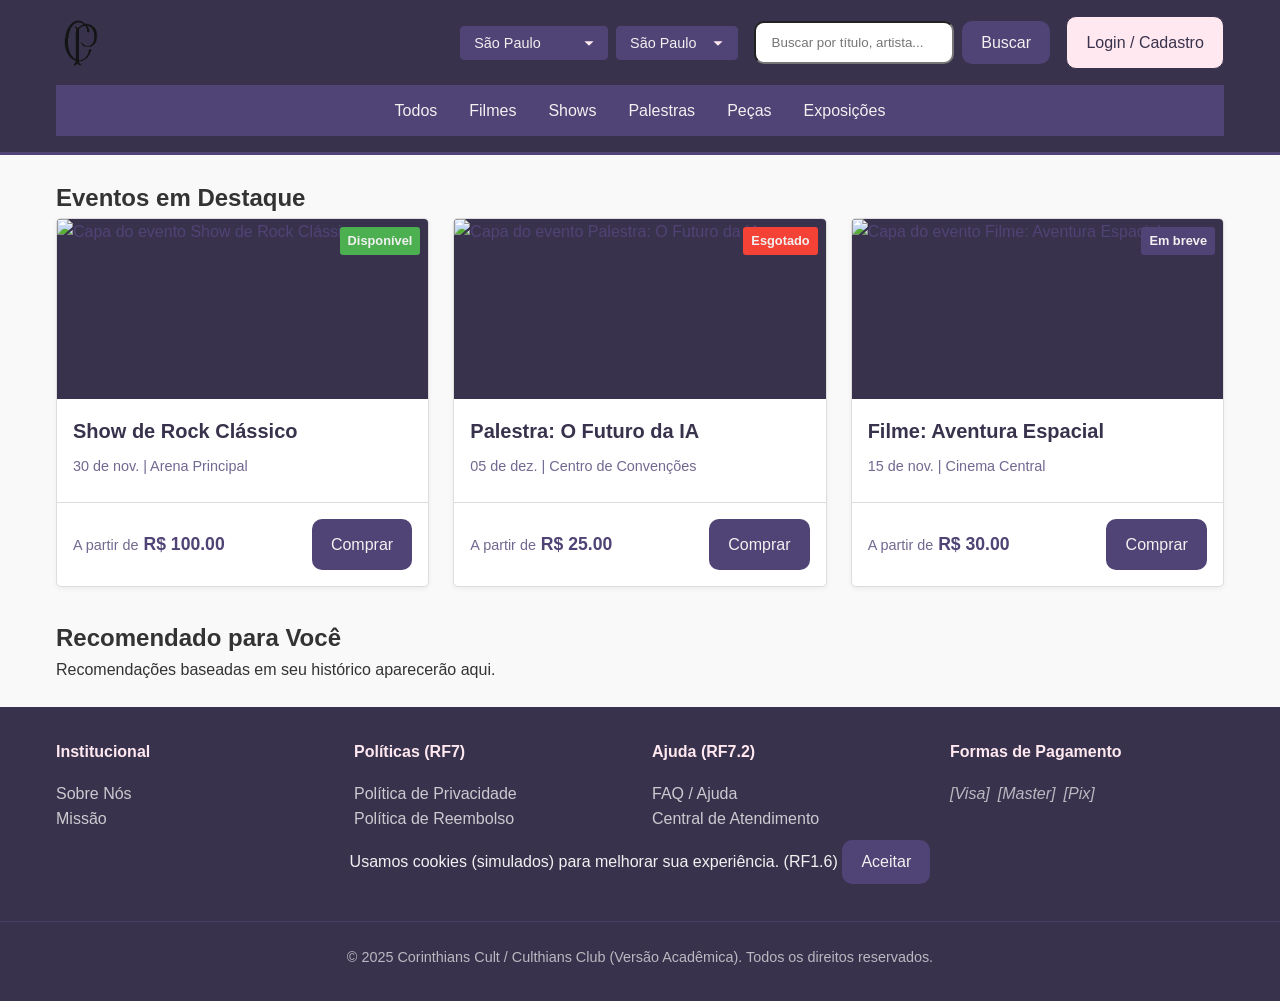
==== index.html @ 10ea09cd "Versão 1.0: Deploy inicial do projeto Corinthians Cult" ====
<!DOCTYPE html>
<html lang="pt-br">

<head>
    <meta charset="UTF-8">
    <meta name="viewport" content="width=device-width, initial-scale=1.0">
    <title>Corinthians Cult - Ingressos</title>
    <link rel="stylesheet" href="./assets/css/style.css">
    <link rel="icon" type="image/png" href="./assets/images/favicon.png">
</head>

<header class="main-header" role="banner">
    <div class="container">
        <a href="./index.html" class="logo"> <img src="./assets/images/corinthians.png" alt="Logo Corinthians Cult">
        </a>
        <div class="header-controls">
            <div class="location-selector">
                <label for="state-select">Estado:</label>
                <select id="state-select" name="state">
                    <option value="SP">São Paulo</option>
                    <option value="RJ">Rio de Janeiro</option>
                </select>
                <label for="city-select">Cidade:</label>
                <select id="city-select" name="city">
                    <option value="SaoPaulo">São Paulo</option>
                    <option value="Campinas">Campinas</option>
                </select>
            </div>
            <form class="search-bar" id="search-form" role="search">
                <label for="search-input">Buscar eventos</label>
                <input type="search" id="search-input" name="q" placeholder="Buscar por título, artista...">
                <button type="submit" class="btn btn-primary">Buscar</button>
            </form>
            <nav class="auth-nav" id="auth-nav-links">
                <a href="./login.html" class="btn btn-secondary" id="auth-login-btn">Login / Cadastro</a>
            </nav>
        </div>
        <nav class="main-nav" aria-label="Navegação principal">
            <ul>
                <li><a href="./events.html?category=Todos">Todos</a></li>
                <li><a href="./events.html?category=Filmes">Filmes</a></li>
                <li><a href="./events.html?category=Shows">Shows</a></li>
                <li><a href="./events.html?category=Palestras">Palestras</a></li>
                <li><a href="./events.html?category=Peças">Peças</a></li>
                <li><a href="./events.html?category=Exposições">Exposições</a></li>
            </ul>
        </nav>
    </div>
</header>

<main>
    <div class="container">

        <section class="featured-events" aria-labelledby="featured-title">
            <h1 id="featured-title">Eventos em Destaque</h1>
            <div class="event-grid" id="featured-events-grid">
                <p>Carregando destaques...</p>
            </div>
        </section>

        <section class="recommendations" aria-labelledby="recommend-title" style="margin-top: 2rem;">
            <h2 id="recommend-title">Recomendado para Você</h2>
            <div class="event-grid" id="recommended-events-grid">
                <p>Recomendações baseadas em seu histórico aparecerão aqui.</p>
            </div>
        </section>

    </div>
</main>

<footer class="main-footer" role="contentinfo">
    <div class="container footer-content">
        <div class="footer-section">
            <h4>Institucional</h4>
            <ul>
                <li><a href="#">Sobre Nós</a></li>
                <li><a href="#">Missão</a></li>
                <li><a href="#">Contato</a></li>
                <li><a href="#">Trabalhe Conosco</a></li>
            </ul>
        </div>
        
        <div class="footer-section">
            <h4>Políticas (RF7)</h4>
            <ul>
                <li><a href="#" class="modal-trigger" data-modal="privacy-policy-modal">Política de Privacidade</a></li>
                <li><a href="#" class="modal-trigger" data-modal="refund-policy-modal">Política de Reembolso</a></li>
                <li><a href="#" class="modal-trigger" data-modal="cookies-policy-modal">Política de Cookies</a></li>
                <li><a href="#" class="modal-trigger" data-modal="terms-modal">Termos de Uso</a></li>
            </ul>
        </div>
        
        <div class="footer-section">
            <h4>Ajuda (RF7.2)</h4>
            <ul>
                <li><a href="#" class="modal-trigger" data-modal="faq-modal">FAQ / Ajuda</a></li>
                <li><a href="#">Central de Atendimento</a></li>
            </ul>
        </div>
        
        <div class="footer-section">
            <h4>Formas de Pagamento</h4>
            <div class="payment-icons">
                <span>[Visa]</span>
                <span>[Master]</span>
                <span>[Pix]</span>
            </div>
            
            <h4 style="margin-top: 1rem;">Redes Sociais</h4>
            <div class="social-icons">
                <span>[Face]</span>
                <span>[Insta]</span>
                <span>[X]</span>
            </div>
        </div>
    </div>
    <div class="footer-bottom">
        <p>&copy; 2025 Corinthians Cult / Culthians Club (Versão Acadêmica). Todos os direitos reservados.</p>
    </div>

    <div id="privacy-policy-modal" class="modal">
        <div class="modal-content">
            <span class="modal-close" data-modal="privacy-policy-modal">&times;</span>
            <h2>Política de Privacidade</h2>
            <p>Texto completo da política de privacidade...</p>
        </div>
    </div>

    <div id="refund-policy-modal" class="modal">
        <div class="modal-content">
            <span class="modal-close" data-modal="refund-policy-modal">&times;</span>
            <h2>Política de Reembolso</h2>
            <p>Texto completo da política de reembolso...</p>
        </div>
    </div>

    <div id="cookies-policy-modal" class="modal">
        <div class="modal-content">
            <span class="modal-close" data-modal="cookies-policy-modal">&times;</span>
            <h2>Política de Cookies</h2>
            <p>Texto completo da política de cookies. (RF1.6)</p>
        </div>
    </div>

    <div id="terms-modal" class="modal">
        <div class="modal-content">
            <span class="modal-close" data-modal="terms-modal">&times;</span>
            <h2>Termos de Uso</h2>
            <p>Texto completo dos termos de uso...</p>
        </div>
    </div>

    <div id="faq-modal" class="modal">
        <div class="modal-content">
            <span class="modal-close" data-modal="faq-modal">&times;</span>
            <h2>FAQ / Ajuda (RF7.2)</h2>
            <p>Perguntas e respostas frequentes...</p>
        </div>
    </div>
</footer>

<script src="./assets/js/api.js"></script>
<script src="./assets/js/main.js"></script>

<script>
    /* Lógica Específica da Landing Page */
    document.addEventListener('DOMContentLoaded', () => {

        // Helper para renderizar card
        const createEventCard = (event) => {
            // RF1.2 - Etiqueta de status
            let statusClass = '';
            if (event.status === 'Disponível') statusClass = 'disponivel';
            else if (event.status === 'Esgotado') statusClass = 'esgotado';
            else if (event.status === 'Em breve') statusClass = 'em-breve';

            return `
                    <article class="event-card">
                        <a href="/event.html?id=${event.id}" class="event-card-link">
                            <div class="event-card-image">
                                <img src="${event.imagem_capa}" alt="Capa do evento ${event.title}">
                                <span class="event-status-tag ${statusClass}">${event.status}</span>
                            </div>
                            <div class="event-card-content">
                                <h3>${event.title}</h3>
                                <p>${new Date(event.date).toLocaleDateString('pt-BR', { day: '2-digit', month: 'short' })} | ${event.local_nome}</p>
                            </div>
                        </a>
                        <div class="event-card-footer">
                            <span class="event-price"><span>A partir de</span> R$ ${event.price_meia.toFixed(2)}</span>
                            <a href="/event.html?id=${event.id}" class="btn btn-primary">Comprar</a>
                        </div>
                    </article>
                `;
        };

        // RF1.2 - Carregar Destaques
        const loadFeaturedEvents = () => {
            const grid = document.getElementById('featured-events-grid');
            try {
                // Simula busca por destaques (pegando os 3 primeiros)
                const events = api.getEvents().slice(0, 3);

                if (events.length === 0) {
                    grid.innerHTML = '<p>Nenhum evento em destaque no momento.</p>';
                    return;
                }

                grid.innerHTML = events.map(createEventCard).join('');

            } catch (e) {
                grid.innerHTML = '<p>Erro ao carregar eventos.</p>';
            }
        };

        loadFeaturedEvents();

        // RF1.6 - Política de Cookies (Simulação de banner)
        if (!localStorage.getItem('cookie_consent')) {
            const banner = document.createElement('div');
            banner.style = "position: fixed; bottom: 0; left: 0; width: 100%; background: var(--dark-color); color: var(--text-light); padding: 1rem; text-align: center; z-index: 1001;";
            banner.innerHTML = `
                    <p>Usamos cookies (simulados) para melhorar sua experiência. (RF1.6) 
                       <button id="cookie-accept" class="btn btn-primary">Aceitar</button>
                    </p>
                `;
            document.body.appendChild(banner);

            document.getElementById('cookie-accept').addEventListener('click', () => {
                localStorage.setItem('cookie_consent', 'true');
                banner.remove();
            });
        }
    });
</script>
</body>

</html>
---- assets/css/style.css ----
/* ===================================================================
 * style.css - Folha de Estilos Global
 * Paleta de Cores (Interface 5), RNF1 (Responsividade), RNF2 (Acessibilidade)
 * =================================================================== */

/* --- Configuração Base e Paleta --- */
:root {
    --primary-color: #504375; /* Interface 5 */
    --dark-color: #39324d;    /* Interface 5 */
    --accent-color: #ffe8ef;  /* Interface 5 */
    --light-bg: #f9f9f9;
    --text-color: #333;
    --text-light: #f1f1f1;
    --border-color: #ddd;
    --success-color: #4CAF50;
    --error-color: #f44336;
    
    font-family: -apple-system, BlinkMacSystemFont, "Segoe UI", Roboto, Helvetica, Arial, sans-serif;
    line-height: 1.6;
}

* {
    box-sizing: border-box;
    margin: 0;
    padding: 0;
}

body {
    background-color: var(--light-bg);
    color: var(--text-color);
    display: flex;
    flex-direction: column;
    min-height: 100vh;
}

main {
    flex-grow: 1;
    padding: 1.5rem 0;
}

.container {
    max-width: 1200px;
    margin: 0 auto;
    padding: 0 1rem;
}

a {
    color: var(--primary-color);
    text-decoration: none;
}
a:hover {
    text-decoration: underline;
}

img {
    max-width: 100%;
    height: auto;
}

/* RNF2 - Foco visível para acessibilidade */
a:focus, button:focus, input:focus, select:focus {
    outline: 2px solid var(--primary-color);
    outline-offset: 2px;
}

/* --- Header (Interface 5) --- */
.main-header {
    background-color: var(--dark-color);
    color: var(--text-light);
    padding: 1rem 0;
    border-bottom: 3px solid var(--primary-color);
}

.main-header .container {
    display: flex;
    flex-wrap: wrap;
    justify-content: space-between;
    align-items: center;
}

.logo {
    font-size: 1.8rem;
    font-weight: bold;
    color: var(--accent-color);
    text-decoration: none;
}

.logo img {
    height: 50px; /* Define uma altura fixa para o logo */
    width: auto;  /* Garante que a proporção da imagem seja mantida */
    display: block; /* Remove qualquer espaço extra abaixo da imagem */
}

/* Ajuste no link do logo para centralizar verticalmente com os controles */
.logo {
    display: inline-block;
    vertical-align: middle;
    line-height: 1; /* Garante que o 'a' não adicione altura extra */
}

.header-controls {
    display: flex;
    flex-wrap: wrap;
    gap: 1rem;
    align-items: center;
}

.location-selector, .search-bar {
    display: flex;
    gap: 0.5rem;
}

/* RNF2 - Labels para acessibilidade */
.search-bar label, .location-selector label {
    position: absolute;
    left: -10000px;
    width: 1px;
    height: 1px;
    overflow: hidden;
}

.search-bar input {
    min-width: 200px;
    border-radius: 10px;
    align-items: center;
}

.auth-nav {
    display: flex;
    gap: 1rem;
}

/* Navegação Principal (RF1.5) */
.main-nav {
    background-color: var(--primary-color);
    width: 100%;
    margin-top: 1rem;
}
.main-nav ul {
    list-style: none;
    display: flex;
    justify-content: center;
    flex-wrap: wrap;
}
.main-nav li a {
    display: block;
    padding: 0.8rem 1rem;
    color: var(--text-light);
    font-weight: 500;
    transition: background-color 0.2s;
}
.main-nav li a:hover, .main-nav li a.active {
    background-color: var(--dark-color);
    text-decoration: none;
}

.location-selector select {
    /* 1. Resetar a aparência padrão do navegador */
    appearance: none;
    -webkit-appearance: none;
    -moz-appearance: none;

    /* 2. Aplicar a paleta de cores do projeto (Interface 5) */
    background-color: var(--primary-color); /* Fundo roxo mais claro */
    color: var(--text-light);               /* Texto claro */
    border: 1px solid var(--primary-color); /* Borda sutil */
    border-radius: 4px;
    font-size: 0.9rem;
    font-weight: 500;
    cursor: pointer;

    /* 3. Ajustar padding para dar espaço para a nova seta */
    /* Padding: Cima/Baixo | Direita (espaço p/ seta) | Esquerda */
    padding: 0.5rem 2.5rem 0.5rem 0.8rem;

    /* 4. Adicionar a seta customizada (SVG Data URI) */
    /* Esta é uma seta 'chevron' preenchida com nossa cor --accent-color */
    background-image: url("data:image/svg+xml,%3Csvg xmlns='http://www.w3.org/2000/svg' viewBox='0 0 24 24' fill='%23ffe8ef'%3E%3Cpath d='M7 10l5 5 5-5z'/%3E%3C/svg%3E");
    background-repeat: no-repeat;
    background-position: right 0.5rem center;
    background-size: 1.5em; /* Tamanho da seta */

    transition: background-color 0.2s, border-color 0.2s;
}

/* 5. Estilos de Interação (Hover e Focus) */
.location-selector select:hover {
    background-color: #6a5a9c; /* Um tom mais claro que --primary-color */
    border-color: var(--accent-color);
}

/* RNF2 - Acessibilidade: Garante que o 'focus' padrão seja substituído */
.location-selector select:focus {
    outline: 2px solid var(--accent-color);
    outline-offset: 1px;
    border-color: var(--accent-color);
}

/* --- Footer (Interface 5) --- */
.main-footer {
    background-color: var(--dark-color);
    color: var(--text-light);
    padding: 2rem 0;
    margin-top: auto;
}

.footer-content {
    display: grid;
    grid-template-columns: repeat(auto-fit, minmax(200px, 1fr));
    gap: 1.5rem;
}

.footer-section h4 {
    color: var(--accent-color);
    margin-bottom: 1rem;
}

.footer-section ul {
    list-style: none;
}
.footer-section li a {
    color: var(--text-light);
    opacity: 0.8;
}
.footer-section li a:hover {
    opacity: 1;
}

.payment-icons, .social-icons {
    display: flex;
    gap: 0.5rem;
    font-style: italic;
    opacity: 0.7;
}

.footer-bottom {
    text-align: center;
    margin-top: 2rem;
    padding-top: 1.5rem;
    border-top: 1px solid var(--primary-color);
    font-size: 0.9rem;
    opacity: 0.7;
}


/* --- Elementos Globais (Formulários, Botões, Cards) --- */

/* Forms (RNF3 - Validação) */
.form-group {
    margin-bottom: 1rem;
}
.form-group label {
    display: block;
    margin-bottom: 0.5rem;
    font-weight: 500;
}
.form-group input,
.form-group select,
.form-group textarea {
    width: 100%;
    padding: 0.8rem;
    border: 1px solid var(--border-color);
    border-radius: 10px;
    font-size: 1rem;
    align-items: center;
}
.form-group textarea {
    min-height: 120px;
    resize: vertical;
}
/* RNF3 - Mensagens de Erro */
.error-message {
    color: var(--error-color);
    font-size: 0.9rem;
    margin-top: 0.25rem;
    display: none; /* Exibido via JS */
}
input:invalid {
    border-color: var(--error-color);
}

/* Botões */
.btn {
    display: inline-block;
    padding: 0.8rem 1.2rem;
    border: none;
    border-radius: 10px;
    font-size: 1rem;
    font-weight: 500;
    cursor: pointer;
    text-align: center;
    text-decoration: none;
    transition: all 0.2s;
}
.btn-primary {
    background-color: var(--primary-color);
    color: var(--text-light);
}
.btn-primary:hover {
    background-color: var(--dark-color);
    color: var(--text-light);
}
.btn-secondary {
    background-color: var(--accent-color);
    color: var(--dark-color);
    border: 1px solid var(--dark-color);
}
.btn-secondary:hover {
    background-color: var(--dark-color);
    color: var(--accent-color);
}
.btn-danger {
    background-color: var(--error-color);
    color: var(--text-light);
}
.btn-danger:hover {
    opacity: 0.8;
}

/* Cards de Evento (RF1.2) */
.event-grid {
    display: grid;
    grid-template-columns: repeat(auto-fit, minmax(280px, 1fr));
    gap: 1.5rem;
}

::placeholder{
    text-align: center;
}

.event-card {
    background-color: #fff;
    border: 1px solid var(--border-color);
    border-radius: 5px;
    box-shadow: 0 2px 5px rgba(0,0,0,0.05);
    overflow: hidden;
    display: flex;
    flex-direction: column;
    transition: box-shadow 0.2s;
}
.event-card:hover {
    box-shadow: 0 4px 10px rgba(0,0,0,0.1);
}
.event-card-image {
    position: relative;
    height: 180px;
    background-color: var(--dark-color);
}
.event-card-image img {
    width: 100%;
    height: 100%;
    object-fit: cover;
}
.event-status-tag { /* RF1.2 */
    position: absolute;
    top: 0.5rem;
    right: 0.5rem;
    padding: 0.25rem 0.5rem;
    border-radius: 3px;
    font-size: 0.8rem;
    font-weight: bold;
    color: var(--text-light);
}
.event-status-tag.disponivel { background-color: var(--success-color); }
.event-status-tag.esgotado { background-color: var(--error-color); }
.event-status-tag.em-breve { background-color: var(--primary-color); }

.event-card-content {
    padding: 1rem;
    flex-grow: 1;
    display: flex;
    flex-direction: column;
}
.event-card-content h3 {
    font-size: 1.25rem;
    margin-bottom: 0.5rem;
    color: var(--dark-color);
}
.event-card-content p {
    font-size: 0.9rem;
    margin-bottom: 0.5rem;
    opacity: 0.8;
}
.event-card-footer {
    padding: 1rem;
    border-top: 1px solid var(--border-color);
    display: flex;
    justify-content: space-between;
    align-items: center;
    margin-top: auto;
}
.event-price {
    font-size: 1.1rem;
    font-weight: bold;
    color: var(--primary-color);
}
.event-price span {
    font-size: 0.9rem;
    font-weight: normal;
    opacity: 0.8;
}

/* --- Páginas Específicas --- */

/* Auth (RF2) */
.auth-container {
    max-width: 450px;
    margin: 2rem auto;
    padding: 2rem;
    background-color: #fff;
    border-radius: 5px;
    box-shadow: 0 2px 10px rgba(0,0,0,0.1);
}
.auth-container h1 {
    text-align: center;
    color: var(--dark-color);
    margin-bottom: 1.5rem;
}
.auth-toggle {
    text-align: center;
    margin-top: 1.5rem;
}
#register-form, #forgot-form {
    display: none;
}

/* Event Detail (RF5) */
.event-detail-grid {
    display: grid;
    grid-template-columns: 2fr 1fr;
    gap: 2rem;
    background-color: #fff;
    padding: 2rem;
    border-radius: 5px;
}
.event-media iframe { /* RF5.4 */
    width: 100%;
    aspect-ratio: 16 / 9;
    border: none;
    border-radius: 5px;
}
.event-info h1 {
    color: var(--dark-color);
    margin-bottom: 1rem;
}
.event-meta {
    list-style: none;
    margin: 1rem 0;
}
.event-meta li {
    margin-bottom: 0.5rem;
    opacity: 0.9;
}
.purchase-box {
    background-color: var(--light-bg);
    padding: 1.5rem;
    border-radius: 5px;
    border: 1px solid var(--border-color);
}
.ticket-selection .form-group {
    display: flex;
    justify-content: space-between;
    align-items: center;
}
.ticket-selection input[type="number"] {
    width: 70px;
}
.total-price {
    font-size: 1.5rem;
    font-weight: bold;
    color: var(--dark-color);
    text-align: center;
    margin: 1rem 0;
}
.event-actions {
    margin-top: 1rem;
    display: flex;
    gap: 0.5rem;
}

/* Dashboard / Admin (RF2.5, RF8) */
.dashboard-grid {
    display: grid;
    grid-template-columns: 250px 1fr;
    gap: 2rem;
}
.dashboard-nav ul {
    list-style: none;
    background-color: #fff;
    border-radius: 5px;
    overflow: hidden;
}
.dashboard-nav li a {
    display: block;
    padding: 1rem;
    border-bottom: 1px solid var(--border-color);
}
.dashboard-nav li a:hover, .dashboard-nav li a.active {
    background-color: var(--accent-color);
    color: var(--dark-color);
    text-decoration: none;
}
.dashboard-content h1 {
    color: var(--dark-color);
    margin-bottom: 1.5rem;
}
.purchase-history-item, .admin-event-item {
    background-color: #fff;
    padding: 1.5rem;
    border-radius: 5px;
    margin-bottom: 1rem;
    border: 1px solid var(--border-color);
    display: flex;
    justify-content: space-between;
    align-items: center;
}
.admin-table {
    width: 100%;
    border-collapse: collapse;
    background-color: #fff;
}
.admin-table th, .admin-table td {
    padding: 1rem;
    text-align: left;
    border-bottom: 1px solid var(--border-color);
}
.admin-table th {
    background-color: var(--light-bg);
}

/* Modal (RF7) */
.modal {
    display: none; /* Oculto por padrão */
    position: fixed;
    z-index: 1000;
    left: 0;
    top: 0;
    width: 100%;
    height: 100%;
    overflow: auto;
    background-color: rgba(0,0,0,0.6);
}
.modal-content {
    background-color: #fff;
    margin: 10% auto;
    padding: 2rem;
    border-radius: 5px;
    max-width: 700px;
    position: relative;
    animation: fadeIn 0.3s;
}
.modal-close {
    position: absolute;
    top: 1rem;
    right: 1.5rem;
    font-size: 2rem;
    font-weight: bold;
    color: #aaa;
    cursor: pointer;
}
.modal-close:hover { color: var(--dark-color); }

@keyframes fadeIn {
    from { opacity: 0; transform: translateY(-20px); }
    to { opacity: 1; transform: translateY(0); }
}


/* --- RNF1 - Responsividade --- */

@media (max-width: 992px) {
    .event-detail-grid {
        grid-template-columns: 1fr;
    }
    .dashboard-grid {
        grid-template-columns: 1fr;
    }
    .dashboard-nav ul {
        display: flex;
        overflow-x: auto;
    }
    .dashboard-nav li {
        flex-shrink: 0;
    }
}

@media (max-width: 768px) {
    .main-header .container, .header-controls {
        flex-direction: column;
        align-items: stretch;
    }
    .main-nav ul {
        flex-direction: column;
        align-items: center;
    }
    .footer-content {
        grid-template-columns: 1fr 1fr;
        text-align: center;
    }
    .payment-icons, .social-icons {
        justify-content: center;
    }
}

@media (max-width: 480px) {
    .footer-content {
        grid-template-columns: 1fr;
    }
    .event-card-footer {
        flex-direction: column;
        gap: 0.5rem;
    }
}
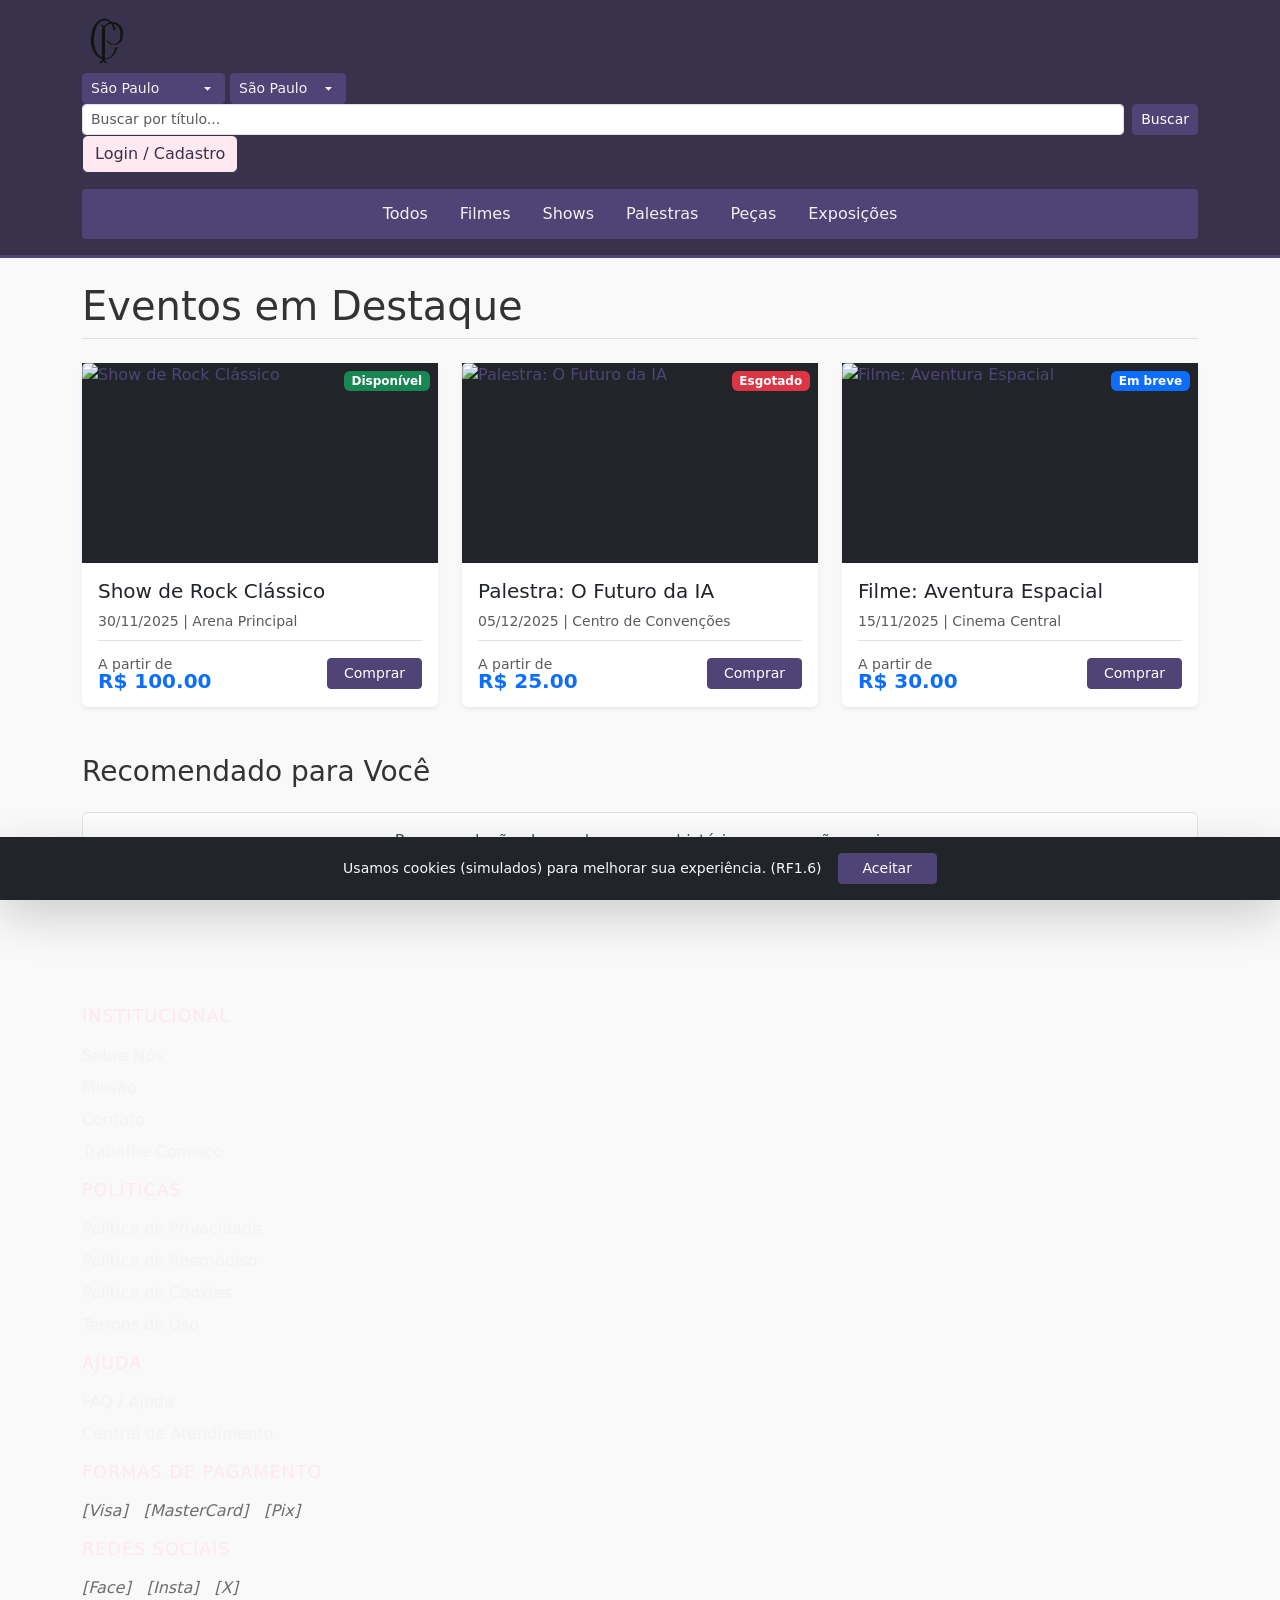
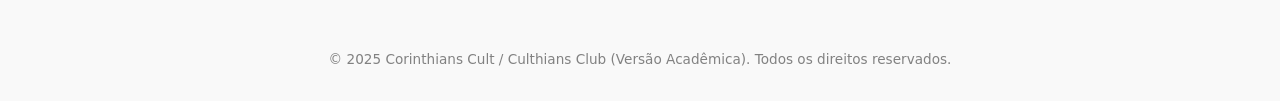
==== commit e2df602d: "STYLE: CSS limpo e otimizado para Bootstrap 5" ====
--- a/index.html
+++ b/index.html
@@ -5,71 +5,85 @@
     <meta charset="UTF-8">
     <meta name="viewport" content="width=device-width, initial-scale=1.0">
     <title>Corinthians Cult - Ingressos</title>
+    <link href="https://cdn.jsdelivr.net/npm/bootstrap@5.3.2/dist/css/bootstrap.min.css" rel="stylesheet" integrity="sha384-T3c6CoIi6uLrA9TneNEoa7RxnatzjcDSCmG1MXxSR1GAsXEV/Dwwykc2MPK8M2HN" crossorigin="anonymous">
     <link rel="stylesheet" href="./assets/css/style.css">
     <link rel="icon" type="image/png" href="./assets/images/favicon.png">
 </head>
 
-<header class="main-header" role="banner">
-    <div class="container">
-        <a href="./index.html" class="logo"> <img src="./assets/images/corinthians.png" alt="Logo Corinthians Cult">
-        </a>
-        <div class="header-controls">
-            <div class="location-selector">
-                <label for="state-select">Estado:</label>
-                <select id="state-select" name="state">
-                    <option value="SP">São Paulo</option>
-                    <option value="RJ">Rio de Janeiro</option>
-                </select>
-                <label for="city-select">Cidade:</label>
-                <select id="city-select" name="city">
-                    <option value="SaoPaulo">São Paulo</option>
-                    <option value="Campinas">Campinas</option>
-                </select>
+<body>
+    <header class="main-header" role="banner">
+        <div class="container">
+            <a href="./index.html" class="logo">
+                <img src="./assets/images/corinthians.png" alt="Logo Corinthians Cult">
+            </a>
+
+            <div class="header-controls">
+                <div class="location-selector">
+                    <label for="state-select" class="visually-hidden">Estado:</label>
+                    <select id="state-select" name="state" class="form-select form-select-sm d-inline-block w-auto">
+                        <option value="SP">São Paulo</option>
+                        <option value="RJ">Rio de Janeiro</option>
+                    </select>
+                    <label for="city-select" class="visually-hidden">Cidade:</label>
+                    <select id="city-select" name="city" class="form-select form-select-sm d-inline-block w-auto">
+                        <option value="SaoPaulo">São Paulo</option>
+                        <option value="Campinas">Campinas</option>
+                    </select>
+                </div>
+
+                <form class="search-bar d-flex gap-2" id="search-form" role="search">
+                    <label for="search-input" class="visually-hidden">Buscar eventos</label>
+                    <input type="search" id="search-input" name="q" class="form-control form-control-sm" placeholder="Buscar por título...">
+                    <button type="submit" class="btn btn-primary btn-sm">Buscar</button>
+                </form>
+
+                <nav class="auth-nav" id="auth-nav-links">
+                    <a href="./login.html" class="btn btn-secondary btn-sm" id="auth-login-btn">Login / Cadastro</a>
+                </nav>
             </div>
-            <form class="search-bar" id="search-form" role="search">
-                <label for="search-input">Buscar eventos</label>
-                <input type="search" id="search-input" name="q" placeholder="Buscar por título, artista...">
-                <button type="submit" class="btn btn-primary">Buscar</button>
-            </form>
-            <nav class="auth-nav" id="auth-nav-links">
-                <a href="./login.html" class="btn btn-secondary" id="auth-login-btn">Login / Cadastro</a>
+
+            <nav class="main-nav" aria-label="Navegação principal">
+                <ul>
+                    <li><a href="./events.html?category=Todos">Todos</a></li>
+                    <li><a href="./events.html?category=Filmes">Filmes</a></li>
+                    <li><a href="./events.html?category=Shows">Shows</a></li>
+                    <li><a href="./events.html?category=Palestras">Palestras</a></li>
+                    <li><a href="./events.html?category=Peças">Peças</a></li>
+                    <li><a href="./events.html?category=Exposições">Exposições</a></li>
+                </ul>
             </nav>
         </div>
-        <nav class="main-nav" aria-label="Navegação principal">
-            <ul>
-                <li><a href="./events.html?category=Todos">Todos</a></li>
-                <li><a href="./events.html?category=Filmes">Filmes</a></li>
-                <li><a href="./events.html?category=Shows">Shows</a></li>
-                <li><a href="./events.html?category=Palestras">Palestras</a></li>
-                <li><a href="./events.html?category=Peças">Peças</a></li>
-                <li><a href="./events.html?category=Exposições">Exposições</a></li>
-            </ul>
-        </nav>
-    </div>
-</header>
-
-<main>
-    <div class="container">
-
-        <section class="featured-events" aria-labelledby="featured-title">
-            <h1 id="featured-title">Eventos em Destaque</h1>
-            <div class="event-grid" id="featured-events-grid">
-                <p>Carregando destaques...</p>
-            </div>
-        </section>
-
-        <section class="recommendations" aria-labelledby="recommend-title" style="margin-top: 2rem;">
-            <h2 id="recommend-title">Recomendado para Você</h2>
-            <div class="event-grid" id="recommended-events-grid">
-                <p>Recomendações baseadas em seu histórico aparecerão aqui.</p>
-            </div>
-        </section>
-
-    </div>
-</main>
-
-<footer class="main-footer" role="contentinfo">
-    <div class="container footer-content">
+    </header>
+
+    <main>
+        <div class="container py-4">
+
+            <section class="featured-events mb-5" aria-labelledby="featured-title">
+                <h1 id="featured-title" class="mb-4 pb-2 border-bottom">Eventos em Destaque</h1>
+                <div class="row g-4" id="featured-events-grid">
+                    <div class="col-12 text-center py-5">
+                        <div class="spinner-border text-primary" role="status">
+                            <span class="visually-hidden">Carregando...</span>
+                        </div>
+                    </div>
+                </div>
+            </section>
+
+            <section class="recommendations mb-5" aria-labelledby="recommend-title">
+                <h2 id="recommend-title" class="h3 mb-4">Recomendado para Você</h2>
+                <div class="row g-4" id="recommended-events-grid">
+                    <div class="col-12">
+                        <div class="alert alert-light border text-center">
+                            Recomendações baseadas em seu histórico aparecerão aqui.
+                        </div>
+                    </div>
+                </div>
+            </section>
+
+        </div>
+    </main>
+
+    <div class="container footer-content mt-5">
         <div class="footer-section">
             <h4>Institucional</h4>
             <ul>
@@ -79,9 +93,9 @@
                 <li><a href="#">Trabalhe Conosco</a></li>
             </ul>
         </div>
-        
-        <div class="footer-section">
-            <h4>Políticas (RF7)</h4>
+
+        <div class="footer-section">
+            <h4>Políticas</h4>
             <ul>
                 <li><a href="#" class="modal-trigger" data-modal="privacy-policy-modal">Política de Privacidade</a></li>
                 <li><a href="#" class="modal-trigger" data-modal="refund-policy-modal">Política de Reembolso</a></li>
@@ -89,23 +103,23 @@
                 <li><a href="#" class="modal-trigger" data-modal="terms-modal">Termos de Uso</a></li>
             </ul>
         </div>
-        
-        <div class="footer-section">
-            <h4>Ajuda (RF7.2)</h4>
+
+        <div class="footer-section">
+            <h4>Ajuda</h4>
             <ul>
                 <li><a href="#" class="modal-trigger" data-modal="faq-modal">FAQ / Ajuda</a></li>
                 <li><a href="#">Central de Atendimento</a></li>
             </ul>
         </div>
-        
+
         <div class="footer-section">
             <h4>Formas de Pagamento</h4>
             <div class="payment-icons">
                 <span>[Visa]</span>
-                <span>[Master]</span>
+                <span>[MasterCard]</span>
                 <span>[Pix]</span>
             </div>
-            
+
             <h4 style="margin-top: 1rem;">Redes Sociais</h4>
             <div class="social-icons">
                 <span>[Face]</span>
@@ -114,7 +128,7 @@
             </div>
         </div>
     </div>
-    <div class="footer-bottom">
+    <div class="footer-bottom text-center py-3">
         <p>&copy; 2025 Corinthians Cult / Culthians Club (Versão Acadêmica). Todos os direitos reservados.</p>
     </div>
 
@@ -153,86 +167,102 @@
     <div id="faq-modal" class="modal">
         <div class="modal-content">
             <span class="modal-close" data-modal="faq-modal">&times;</span>
-            <h2>FAQ / Ajuda (RF7.2)</h2>
+            <h2>FAQ / Ajuda</h2>
             <p>Perguntas e respostas frequentes...</p>
         </div>
     </div>
-</footer>
-
-<script src="./assets/js/api.js"></script>
-<script src="./assets/js/main.js"></script>
-
-<script>
-    /* Lógica Específica da Landing Page */
-    document.addEventListener('DOMContentLoaded', () => {
-
-        // Helper para renderizar card
-        const createEventCard = (event) => {
-            // RF1.2 - Etiqueta de status
-            let statusClass = '';
-            if (event.status === 'Disponível') statusClass = 'disponivel';
-            else if (event.status === 'Esgotado') statusClass = 'esgotado';
-            else if (event.status === 'Em breve') statusClass = 'em-breve';
-
-            return `
-                    <article class="event-card">
-                        <a href="/event.html?id=${event.id}" class="event-card-link">
-                            <div class="event-card-image">
-                                <img src="${event.imagem_capa}" alt="Capa do evento ${event.title}">
-                                <span class="event-status-tag ${statusClass}">${event.status}</span>
+
+    <script src="https://cdn.jsdelivr.net/npm/bootstrap@5.3.2/dist/js/bootstrap.bundle.min.js" integrity="sha384-C6RzsynM9kWDrMNeT87bh95OGNyZPhcTNXj1NW7RuBCsyN/o0jlpcV8Qyq46cDfL" crossorigin="anonymous"></script>
+    <script src="./assets/js/api.js"></script>
+    <script src="./assets/js/main.js"></script>
+
+    <script>
+        document.addEventListener('DOMContentLoaded', () => {
+
+            // Helper para renderizar card com classes Bootstrap
+            const createEventCard = (event) => {
+                let statusClass = '';
+                let badgeClass = 'bg-secondary';
+
+                if (event.status === 'Disponível') {
+                    statusClass = 'disponivel';
+                    badgeClass = 'bg-success';
+                } else if (event.status === 'Esgotado') {
+                    statusClass = 'esgotado';
+                    badgeClass = 'bg-danger';
+                } else if (event.status === 'Em breve') {
+                    statusClass = 'em-breve';
+                    badgeClass = 'bg-primary';
+                }
+
+                return `
+                    <div class="col-12 col-md-6 col-lg-4"> 
+                        <article class="card h-100 shadow-sm border-0 event-card">
+                            <div class="position-relative">
+                                <a href="./event.html?id=${event.id}" class="event-card-link">
+                                    <div class="ratio ratio-16x9 bg-dark">
+                                        <img src="${event.imagem_capa}" class="card-img-top object-fit-cover" alt="${event.title}">
+                                    </div>
+                                    <span class="position-absolute top-0 end-0 m-2 badge ${badgeClass}">${event.status}</span>
+                                </a>
                             </div>
-                            <div class="event-card-content">
-                                <h3>${event.title}</h3>
-                                <p>${new Date(event.date).toLocaleDateString('pt-BR', { day: '2-digit', month: 'short' })} | ${event.local_nome}</p>
+                            <div class="card-body d-flex flex-column">
+                                <h5 class="card-title text-truncate"><a href="./event.html?id=${event.id}" class="text-decoration-none text-dark">${event.title}</a></h5>
+                                <p class="card-text text-muted small mb-2">
+                                    <i class="bi bi-calendar"></i> ${new Date(event.date).toLocaleDateString('pt-BR')} | ${event.local_nome}
+                                </p>
+                                <div class="mt-auto d-flex justify-content-between align-items-center pt-3 border-top">
+                                    <div class="lh-1">
+                                        <small class="text-muted d-block">A partir de</small>
+                                        <span class="fw-bold text-primary fs-5">R$ ${event.price_meia.toFixed(2)}</span>
+                                    </div>
+                                    <a href="./event.html?id=${event.id}" class="btn btn-primary btn-sm px-3">Comprar</a>
+                                </div>
                             </div>
-                        </a>
-                        <div class="event-card-footer">
-                            <span class="event-price"><span>A partir de</span> R$ ${event.price_meia.toFixed(2)}</span>
-                            <a href="/event.html?id=${event.id}" class="btn btn-primary">Comprar</a>
-                        </div>
-                    </article>
+                        </article>
+                    </div>
                 `;
-        };
-
-        // RF1.2 - Carregar Destaques
-        const loadFeaturedEvents = () => {
-            const grid = document.getElementById('featured-events-grid');
-            try {
-                // Simula busca por destaques (pegando os 3 primeiros)
-                const events = api.getEvents().slice(0, 3);
-
-                if (events.length === 0) {
-                    grid.innerHTML = '<p>Nenhum evento em destaque no momento.</p>';
-                    return;
+            };
+
+            const loadFeaturedEvents = () => {
+                const grid = document.getElementById('featured-events-grid');
+                try {
+                    const events = api.getEvents().slice(0, 3);
+
+                    if (events.length === 0) {
+                        grid.innerHTML = '<div class="col-12"><div class="alert alert-info text-center">Nenhum evento em destaque no momento.</div></div>';
+                        return;
+                    }
+
+                    grid.innerHTML = events.map(createEventCard).join('');
+
+                } catch (e) {
+                    grid.innerHTML = '<div class="col-12"><div class="alert alert-danger text-center">Erro ao carregar eventos.</div></div>';
                 }
-
-                grid.innerHTML = events.map(createEventCard).join('');
-
-            } catch (e) {
-                grid.innerHTML = '<p>Erro ao carregar eventos.</p>';
+            };
+
+            loadFeaturedEvents();
+
+            // Banner de Cookies com Bootstrap
+            if (!localStorage.getItem('cookie_consent')) {
+                const banner = document.createElement('div');
+                banner.className = "fixed-bottom bg-dark text-light p-3 text-center shadow-lg";
+                banner.style.zIndex = "1050";
+                banner.innerHTML = `
+                    <div class="container d-flex flex-column flex-sm-row justify-content-center align-items-center gap-3">
+                        <span class="small">Usamos cookies (simulados) para melhorar sua experiência. (RF1.6)</span>
+                        <button id="cookie-accept" class="btn btn-primary btn-sm px-4">Aceitar</button>
+                    </div>
+                `;
+                document.body.appendChild(banner);
+
+                document.getElementById('cookie-accept').addEventListener('click', () => {
+                    localStorage.setItem('cookie_consent', 'true');
+                    banner.remove();
+                });
             }
-        };
-
-        loadFeaturedEvents();
-
-        // RF1.6 - Política de Cookies (Simulação de banner)
-        if (!localStorage.getItem('cookie_consent')) {
-            const banner = document.createElement('div');
-            banner.style = "position: fixed; bottom: 0; left: 0; width: 100%; background: var(--dark-color); color: var(--text-light); padding: 1rem; text-align: center; z-index: 1001;";
-            banner.innerHTML = `
-                    <p>Usamos cookies (simulados) para melhorar sua experiência. (RF1.6) 
-                       <button id="cookie-accept" class="btn btn-primary">Aceitar</button>
-                    </p>
-                `;
-            document.body.appendChild(banner);
-
-            document.getElementById('cookie-accept').addEventListener('click', () => {
-                localStorage.setItem('cookie_consent', 'true');
-                banner.remove();
-            });
-        }
-    });
-</script>
+        });
+    </script>
 </body>
 
 </html>
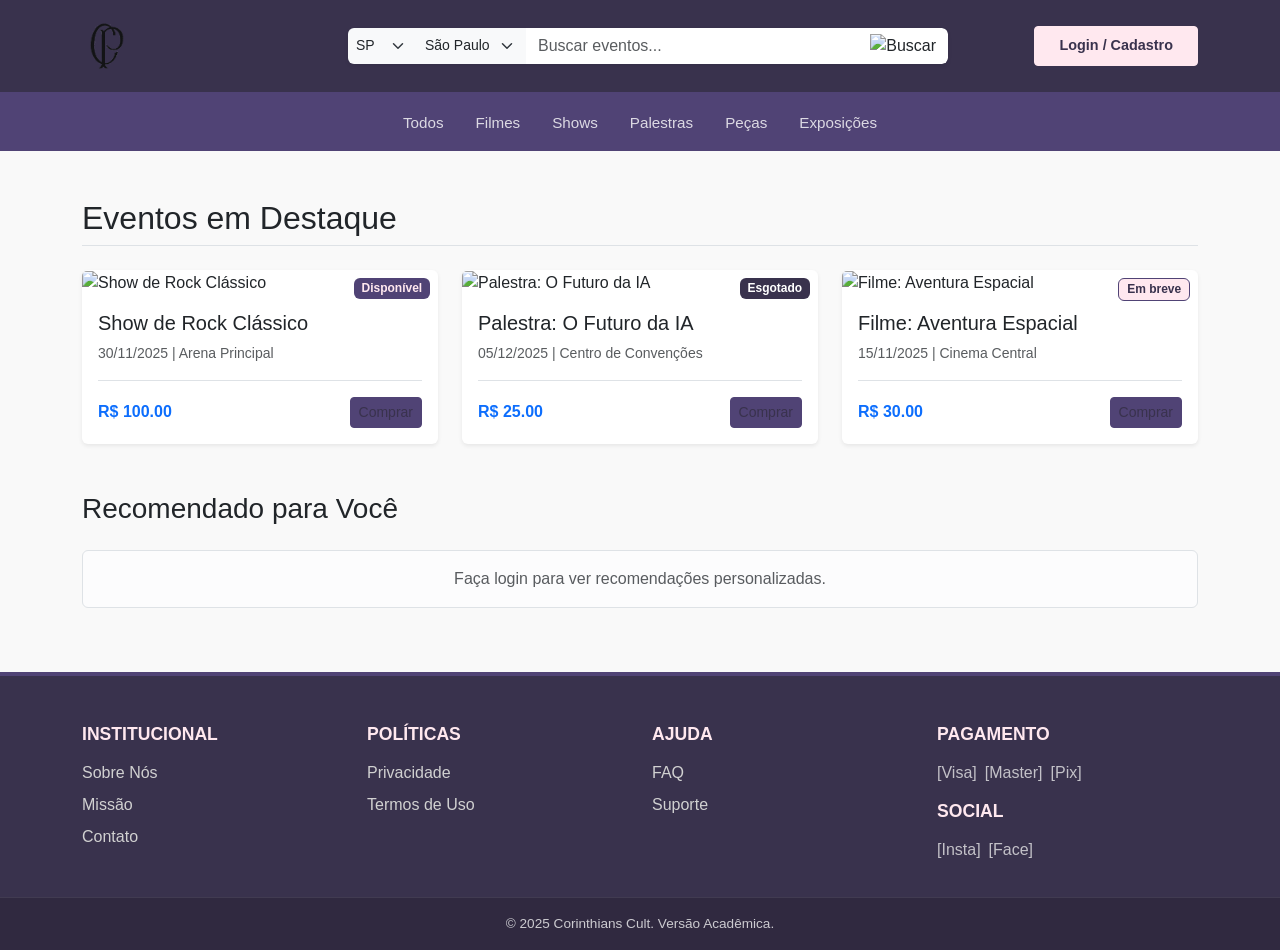
==== commit 59ffa378: "Correções visuais: NAV, Footer e alguns elementos visuais do site" ====
--- a/index.html
+++ b/index.html
@@ -5,63 +5,90 @@
     <meta charset="UTF-8">
     <meta name="viewport" content="width=device-width, initial-scale=1.0">
     <title>Corinthians Cult - Ingressos</title>
-    <link href="https://cdn.jsdelivr.net/npm/bootstrap@5.3.2/dist/css/bootstrap.min.css" rel="stylesheet" integrity="sha384-T3c6CoIi6uLrA9TneNEoa7RxnatzjcDSCmG1MXxSR1GAsXEV/Dwwykc2MPK8M2HN" crossorigin="anonymous">
+    <link href="https://cdn.jsdelivr.net/npm/bootstrap@5.3.2/dist/css/bootstrap.min.css" rel="stylesheet">
     <link rel="stylesheet" href="./assets/css/style.css">
     <link rel="icon" type="image/png" href="./assets/images/favicon.png">
 </head>
 
 <body>
-    <header class="main-header" role="banner">
+
+    <header>
+        <nav class="navbar navbar-expand-lg navbar-dark bg-corinthians-dark py-3">
+            <div class="container position-relative">
+                <a class="navbar-brand" href="./index.html">
+                    <img src="./assets/images/corinthians.png" alt="Corinthians Cult">
+                </a>
+
+                <button class="navbar-toggler" type="button" data-bs-toggle="collapse" data-bs-target="#mainHeader"
+                    aria-controls="mainHeader" aria-expanded="false" aria-label="Toggle navigation">
+                    <span class="navbar-toggler-icon"></span>
+                </button>
+
+                <div class="collapse navbar-collapse" id="mainHeader">
+
+                    <div class="d-none d-lg-block" style="width: 130px;"></div>
+
+                    <form class="d-flex flex-column flex-lg-row align-items-center my-3 my-lg-0 mx-auto w-100"
+                        id="search-form" role="search" style="max-width: 600px;">
+                        <div class="input-group w-100 shadow-sm">
+                            <select class="form-select form-select-sm flex-grow-0 bg-light border-0"
+                                style="width: 70px;" aria-label="Estado" id="state-select">
+                                <option value="SP">SP</option>
+                                <option value="RJ">RJ</option>
+                            </select>
+                            <div style="width: 1px; background: #ccc;"></div>
+                            <select class="form-select form-select-sm flex-grow-0 bg-light border-0"
+                                style="width: 110px;" aria-label="Cidade" id="city-select">
+                                <option value="SaoPaulo">São Paulo</option>
+                                <option value="Campinas">Campinas</option>
+                                <option value="Rio">R. Janeiro</option>
+                            </select>
+                            <input class="form-control border-0" type="search" id="search-input"
+                                placeholder="Buscar eventos..." aria-label="Search">
+
+                            <button class="btn bg-white border-0" type="submit">
+                                <img src="https://api.iconify.design/bi:search.svg?color=%23504375" alt="Buscar"
+                                    style="width: 18px; height: 18px;">
+                            </button>
+                        </div>
+                        <button class="btn btn-secondary w-100 d-lg-none mt-2" type="submit">Buscar</button>
+                    </form>
+
+                    <div class="d-flex flex-column flex-lg-row align-items-stretch align-items-lg-center justify-content-lg-end mt-3 mt-lg-0"
+                        id="auth-nav-links" style="min-width: 180px;">
+                        <a href="./login.html" class="btn btn-secondary btn-sm fw-bold px-4 py-2 w-100 w-lg-auto">Login
+                            / Cadastro</a>
+                    </div>
+                </div>
+            </div>
+        </nav>
+
+        <div class="sub-nav">
+            <div class="container">
+                <ul class="nav justify-content-center flex-nowrap overflow-auto pb-1 pb-md-0">
+                    <li class="nav-item"><a class="nav-link text-nowrap" href="./events.html?category=Todos">Todos</a>
+                    </li>
+                    <li class="nav-item"><a class="nav-link text-nowrap" href="./events.html?category=Filmes">Filmes</a>
+                    </li>
+                    <li class="nav-item"><a class="nav-link text-nowrap" href="./events.html?category=Shows">Shows</a>
+                    </li>
+                    <li class="nav-item"><a class="nav-link text-nowrap"
+                            href="./events.html?category=Palestras">Palestras</a></li>
+                    <li class="nav-item"><a class="nav-link text-nowrap" href="./events.html?category=Peças">Peças</a>
+                    </li>
+                    <li class="nav-item"><a class="nav-link text-nowrap"
+                            href="./events.html?category=Exposições">Exposições</a></li>
+                </ul>
+            </div>
+        </div>
+    </header>
+    <main class="py-5">
         <div class="container">
-            <a href="./index.html" class="logo">
-                <img src="./assets/images/corinthians.png" alt="Logo Corinthians Cult">
-            </a>
-
-            <div class="header-controls">
-                <div class="location-selector">
-                    <label for="state-select" class="visually-hidden">Estado:</label>
-                    <select id="state-select" name="state" class="form-select form-select-sm d-inline-block w-auto">
-                        <option value="SP">São Paulo</option>
-                        <option value="RJ">Rio de Janeiro</option>
-                    </select>
-                    <label for="city-select" class="visually-hidden">Cidade:</label>
-                    <select id="city-select" name="city" class="form-select form-select-sm d-inline-block w-auto">
-                        <option value="SaoPaulo">São Paulo</option>
-                        <option value="Campinas">Campinas</option>
-                    </select>
-                </div>
-
-                <form class="search-bar d-flex gap-2" id="search-form" role="search">
-                    <label for="search-input" class="visually-hidden">Buscar eventos</label>
-                    <input type="search" id="search-input" name="q" class="form-control form-control-sm" placeholder="Buscar por título...">
-                    <button type="submit" class="btn btn-primary btn-sm">Buscar</button>
-                </form>
-
-                <nav class="auth-nav" id="auth-nav-links">
-                    <a href="./login.html" class="btn btn-secondary btn-sm" id="auth-login-btn">Login / Cadastro</a>
-                </nav>
-            </div>
-
-            <nav class="main-nav" aria-label="Navegação principal">
-                <ul>
-                    <li><a href="./events.html?category=Todos">Todos</a></li>
-                    <li><a href="./events.html?category=Filmes">Filmes</a></li>
-                    <li><a href="./events.html?category=Shows">Shows</a></li>
-                    <li><a href="./events.html?category=Palestras">Palestras</a></li>
-                    <li><a href="./events.html?category=Peças">Peças</a></li>
-                    <li><a href="./events.html?category=Exposições">Exposições</a></li>
-                </ul>
-            </nav>
-        </div>
-    </header>
-
-    <main>
-        <div class="container py-4">
-
-            <section class="featured-events mb-5" aria-labelledby="featured-title">
-                <h1 id="featured-title" class="mb-4 pb-2 border-bottom">Eventos em Destaque</h1>
+
+            <section class="mb-5">
+                <h2 class="mb-4 pb-2 border-bottom text-dark">Eventos em Destaque</h2>
                 <div class="row g-4" id="featured-events-grid">
-                    <div class="col-12 text-center py-5">
+                    <div class="col-12 text-center">
                         <div class="spinner-border text-primary" role="status">
                             <span class="visually-hidden">Carregando...</span>
                         </div>
@@ -69,12 +96,12 @@
                 </div>
             </section>
 
-            <section class="recommendations mb-5" aria-labelledby="recommend-title">
-                <h2 id="recommend-title" class="h3 mb-4">Recomendado para Você</h2>
+            <section>
+                <h3 class="mb-4 text-dark">Recomendado para Você</h3>
                 <div class="row g-4" id="recommended-events-grid">
                     <div class="col-12">
-                        <div class="alert alert-light border text-center">
-                            Recomendações baseadas em seu histórico aparecerão aqui.
+                        <div class="alert alert-light border text-center text-muted">
+                            Faça login para ver recomendações personalizadas.
                         </div>
                     </div>
                 </div>
@@ -83,183 +110,106 @@
         </div>
     </main>
 
-    <div class="container footer-content mt-5">
-        <div class="footer-section">
-            <h4>Institucional</h4>
-            <ul>
-                <li><a href="#">Sobre Nós</a></li>
-                <li><a href="#">Missão</a></li>
-                <li><a href="#">Contato</a></li>
-                <li><a href="#">Trabalhe Conosco</a></li>
-            </ul>
-        </div>
-
-        <div class="footer-section">
-            <h4>Políticas</h4>
-            <ul>
-                <li><a href="#" class="modal-trigger" data-modal="privacy-policy-modal">Política de Privacidade</a></li>
-                <li><a href="#" class="modal-trigger" data-modal="refund-policy-modal">Política de Reembolso</a></li>
-                <li><a href="#" class="modal-trigger" data-modal="cookies-policy-modal">Política de Cookies</a></li>
-                <li><a href="#" class="modal-trigger" data-modal="terms-modal">Termos de Uso</a></li>
-            </ul>
-        </div>
-
-        <div class="footer-section">
-            <h4>Ajuda</h4>
-            <ul>
-                <li><a href="#" class="modal-trigger" data-modal="faq-modal">FAQ / Ajuda</a></li>
-                <li><a href="#">Central de Atendimento</a></li>
-            </ul>
-        </div>
-
-        <div class="footer-section">
-            <h4>Formas de Pagamento</h4>
-            <div class="payment-icons">
-                <span>[Visa]</span>
-                <span>[MasterCard]</span>
-                <span>[Pix]</span>
-            </div>
-
-            <h4 style="margin-top: 1rem;">Redes Sociais</h4>
-            <div class="social-icons">
-                <span>[Face]</span>
-                <span>[Insta]</span>
-                <span>[X]</span>
-            </div>
-        </div>
-    </div>
-    <div class="footer-bottom text-center py-3">
-        <p>&copy; 2025 Corinthians Cult / Culthians Club (Versão Acadêmica). Todos os direitos reservados.</p>
-    </div>
-
-    <div id="privacy-policy-modal" class="modal">
-        <div class="modal-content">
-            <span class="modal-close" data-modal="privacy-policy-modal">&times;</span>
-            <h2>Política de Privacidade</h2>
-            <p>Texto completo da política de privacidade...</p>
-        </div>
-    </div>
-
-    <div id="refund-policy-modal" class="modal">
-        <div class="modal-content">
-            <span class="modal-close" data-modal="refund-policy-modal">&times;</span>
-            <h2>Política de Reembolso</h2>
-            <p>Texto completo da política de reembolso...</p>
-        </div>
-    </div>
-
-    <div id="cookies-policy-modal" class="modal">
-        <div class="modal-content">
-            <span class="modal-close" data-modal="cookies-policy-modal">&times;</span>
-            <h2>Política de Cookies</h2>
-            <p>Texto completo da política de cookies. (RF1.6)</p>
-        </div>
-    </div>
-
-    <div id="terms-modal" class="modal">
-        <div class="modal-content">
-            <span class="modal-close" data-modal="terms-modal">&times;</span>
-            <h2>Termos de Uso</h2>
-            <p>Texto completo dos termos de uso...</p>
-        </div>
-    </div>
-
-    <div id="faq-modal" class="modal">
-        <div class="modal-content">
-            <span class="modal-close" data-modal="faq-modal">&times;</span>
-            <h2>FAQ / Ajuda</h2>
-            <p>Perguntas e respostas frequentes...</p>
-        </div>
-    </div>
-
-    <script src="https://cdn.jsdelivr.net/npm/bootstrap@5.3.2/dist/js/bootstrap.bundle.min.js" integrity="sha384-C6RzsynM9kWDrMNeT87bh95OGNyZPhcTNXj1NW7RuBCsyN/o0jlpcV8Qyq46cDfL" crossorigin="anonymous"></script>
+    <footer class="main-footer">
+        <div class="container">
+            <div class="row g-4 footer-content">
+                <div class="col-md-3 col-sm-6 footer-section">
+                    <h4>Institucional</h4>
+                    <ul>
+                        <li><a href="#">Sobre Nós</a></li>
+                        <li><a href="#">Missão</a></li>
+                        <li><a href="#">Contato</a></li>
+                    </ul>
+                </div>
+                <div class="col-md-3 col-sm-6 footer-section">
+                    <h4>Políticas</h4>
+                    <ul>
+                        <li><a href="#" class="modal-trigger" data-modal="privacy-policy-modal">Privacidade</a></li>
+                        <li><a href="#" class="modal-trigger" data-modal="terms-modal">Termos de Uso</a></li>
+                    </ul>
+                </div>
+                <div class="col-md-3 col-sm-6 footer-section">
+                    <h4>Ajuda</h4>
+                    <ul>
+                        <li><a href="#" class="modal-trigger" data-modal="faq-modal">FAQ</a></li>
+                        <li><a href="#">Suporte</a></li>
+                    </ul>
+                </div>
+                <div class="col-md-3 col-sm-6 footer-section">
+                    <h4>Pagamento</h4>
+                    <div class="d-flex gap-2 mb-3 opacity-75">
+                        <span>[Visa]</span> <span>[Master]</span> <span>[Pix]</span>
+                    </div>
+                    <h4>Social</h4>
+                    <div class="d-flex gap-2 opacity-75">
+                        <span>[Insta]</span> <span>[Face]</span>
+                    </div>
+                </div>
+            </div>
+        </div>
+        <div class="footer-bottom text-center">
+            <div class="container">
+                <p class="mb-0">&copy; 2025 Corinthians Cult. Versão Acadêmica.</p>
+            </div>
+        </div>
+
+        <div id="privacy-policy-modal" class="modal">
+            <div class="modal-content">
+                <span class="modal-close" data-modal="privacy-policy-modal">&times;</span>
+                <h3>Política de Privacidade</h3>
+                <p>Conteúdo da política...</p>
+            </div>
+        </div>
+    </footer>
+
+    <script src="https://cdn.jsdelivr.net/npm/bootstrap@5.3.2/dist/js/bootstrap.bundle.min.js"></script>
     <script src="./assets/js/api.js"></script>
     <script src="./assets/js/main.js"></script>
 
     <script>
+        // Script Específico da Home (Renderização de Cards)
         document.addEventListener('DOMContentLoaded', () => {
-
-            // Helper para renderizar card com classes Bootstrap
+            const grid = document.getElementById('featured-events-grid');
+
             const createEventCard = (event) => {
-                let statusClass = '';
+                // Cores para o badge
                 let badgeClass = 'bg-secondary';
-
-                if (event.status === 'Disponível') {
-                    statusClass = 'disponivel';
-                    badgeClass = 'bg-success';
-                } else if (event.status === 'Esgotado') {
-                    statusClass = 'esgotado';
-                    badgeClass = 'bg-danger';
-                } else if (event.status === 'Em breve') {
-                    statusClass = 'em-breve';
-                    badgeClass = 'bg-primary';
-                }
+                if (event.status === 'Disponível') badgeClass = 'bg-success';
+                else if (event.status === 'Esgotado') badgeClass = 'bg-danger';
+                else if (event.status === 'Em breve') badgeClass = 'bg-primary';
 
                 return `
-                    <div class="col-12 col-md-6 col-lg-4"> 
-                        <article class="card h-100 shadow-sm border-0 event-card">
+                    <div class="col-12 col-md-6 col-lg-4">
+                        <div class="card h-100 shadow-sm border-0 event-card">
                             <div class="position-relative">
-                                <a href="./event.html?id=${event.id}" class="event-card-link">
-                                    <div class="ratio ratio-16x9 bg-dark">
-                                        <img src="${event.imagem_capa}" class="card-img-top object-fit-cover" alt="${event.title}">
-                                    </div>
-                                    <span class="position-absolute top-0 end-0 m-2 badge ${badgeClass}">${event.status}</span>
-                                </a>
+                                <img src="${event.imagem_capa}" class="card-img-top" alt="${event.title}">
+                                <span class="position-absolute top-0 end-0 m-2 badge ${badgeClass}">${event.status}</span>
                             </div>
                             <div class="card-body d-flex flex-column">
-                                <h5 class="card-title text-truncate"><a href="./event.html?id=${event.id}" class="text-decoration-none text-dark">${event.title}</a></h5>
-                                <p class="card-text text-muted small mb-2">
-                                    <i class="bi bi-calendar"></i> ${new Date(event.date).toLocaleDateString('pt-BR')} | ${event.local_nome}
+                                <h5 class="card-title text-truncate">${event.title}</h5>
+                                <p class="card-text text-muted small">
+                                    ${new Date(event.date).toLocaleDateString('pt-BR')} | ${event.local_nome}
                                 </p>
                                 <div class="mt-auto d-flex justify-content-between align-items-center pt-3 border-top">
-                                    <div class="lh-1">
-                                        <small class="text-muted d-block">A partir de</small>
-                                        <span class="fw-bold text-primary fs-5">R$ ${event.price_meia.toFixed(2)}</span>
-                                    </div>
-                                    <a href="./event.html?id=${event.id}" class="btn btn-primary btn-sm px-3">Comprar</a>
+                                    <span class="fw-bold text-primary">R$ ${event.price_meia.toFixed(2)}</span>
+                                    <a href="./event.html?id=${event.id}" class="btn btn-primary btn-sm">Comprar</a>
                                 </div>
                             </div>
-                        </article>
+                        </div>
                     </div>
                 `;
             };
 
-            const loadFeaturedEvents = () => {
-                const grid = document.getElementById('featured-events-grid');
-                try {
-                    const events = api.getEvents().slice(0, 3);
-
-                    if (events.length === 0) {
-                        grid.innerHTML = '<div class="col-12"><div class="alert alert-info text-center">Nenhum evento em destaque no momento.</div></div>';
-                        return;
-                    }
-
+            try {
+                const events = api.getEvents().slice(0, 3);
+                if (events.length > 0) {
                     grid.innerHTML = events.map(createEventCard).join('');
-
-                } catch (e) {
-                    grid.innerHTML = '<div class="col-12"><div class="alert alert-danger text-center">Erro ao carregar eventos.</div></div>';
+                } else {
+                    grid.innerHTML = '<div class="col-12 text-center">Nenhum evento encontrado.</div>';
                 }
-            };
-
-            loadFeaturedEvents();
-
-            // Banner de Cookies com Bootstrap
-            if (!localStorage.getItem('cookie_consent')) {
-                const banner = document.createElement('div');
-                banner.className = "fixed-bottom bg-dark text-light p-3 text-center shadow-lg";
-                banner.style.zIndex = "1050";
-                banner.innerHTML = `
-                    <div class="container d-flex flex-column flex-sm-row justify-content-center align-items-center gap-3">
-                        <span class="small">Usamos cookies (simulados) para melhorar sua experiência. (RF1.6)</span>
-                        <button id="cookie-accept" class="btn btn-primary btn-sm px-4">Aceitar</button>
-                    </div>
-                `;
-                document.body.appendChild(banner);
-
-                document.getElementById('cookie-accept').addEventListener('click', () => {
-                    localStorage.setItem('cookie_consent', 'true');
-                    banner.remove();
-                });
+            } catch (e) {
+                console.error(e);
+                grid.innerHTML = '<div class="col-12 text-danger text-center">Erro ao carregar eventos.</div>';
             }
         });
     </script>
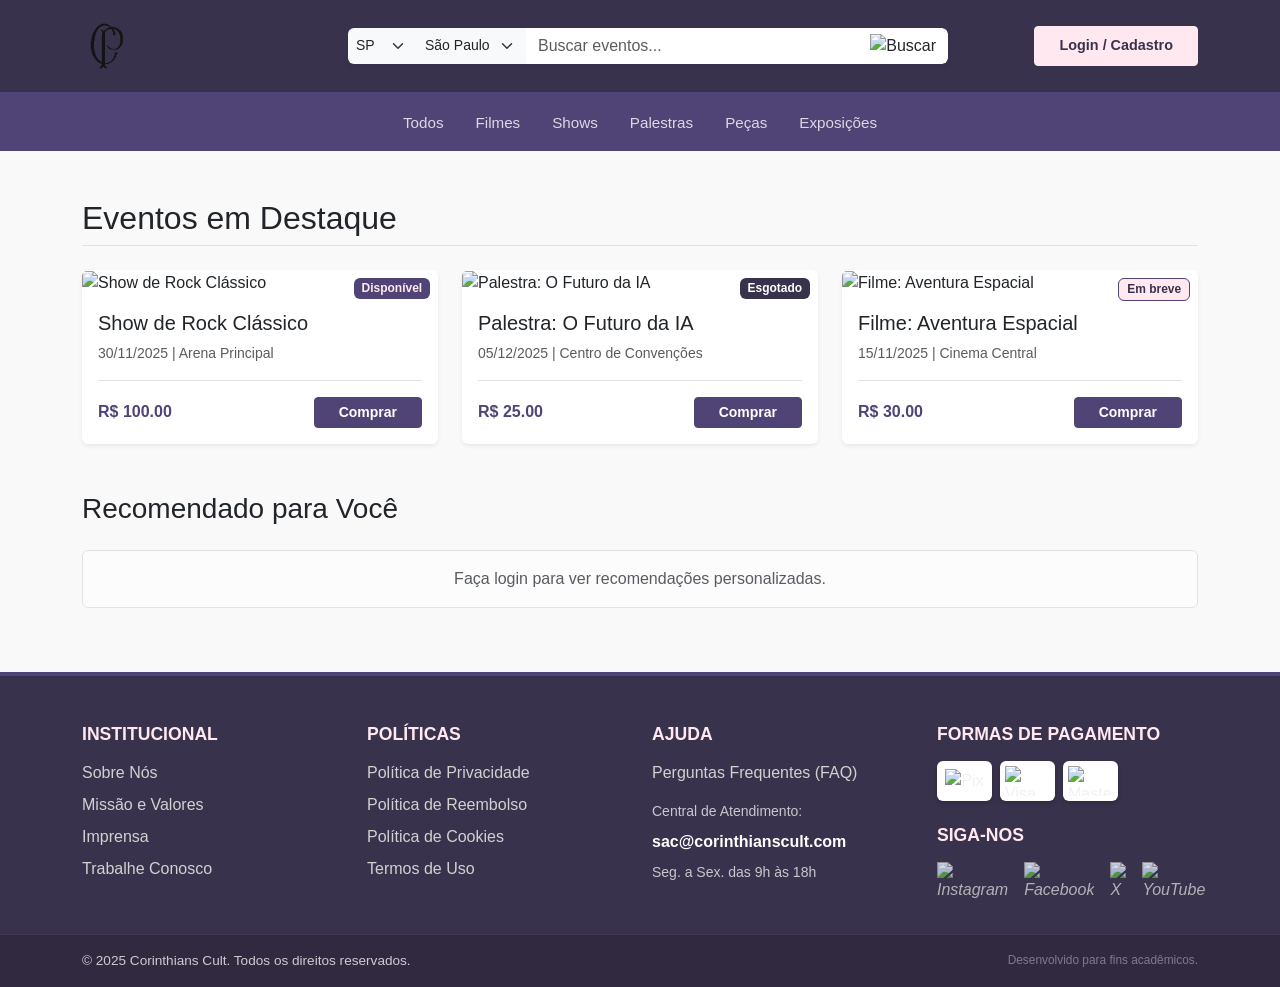
==== commit 40b48fdd: "Footer populado com campos clicáveis / Adicionados Ícones de redes sociais e pagamentos / Demais ele" ====
--- a/index.html
+++ b/index.html
@@ -2,6 +2,11 @@
 <html lang="pt-br">
 
 <head>
+    <!--
+        Página: Home (index.html)
+        Descrição: Landing page — mostra eventos em destaque e recomendações.
+        Observações: Usa `assets/js/api.js` para dados simulados e `assets/js/main.js` para controles globais.
+    -->
     <meta charset="UTF-8">
     <meta name="viewport" content="width=device-width, initial-scale=1.0">
     <title>Corinthians Cult - Ingressos</title>
@@ -113,51 +118,124 @@
     <footer class="main-footer">
         <div class="container">
             <div class="row g-4 footer-content">
+
                 <div class="col-md-3 col-sm-6 footer-section">
                     <h4>Institucional</h4>
-                    <ul>
-                        <li><a href="#">Sobre Nós</a></li>
-                        <li><a href="#">Missão</a></li>
-                        <li><a href="#">Contato</a></li>
+                    <ul class="list-unstyled">
+                        <li><a href="#" onclick="alert('Página Institucional em construção!')">Sobre Nós</a></li>
+                        <li><a href="#" onclick="alert('Nossa missão é espalhar a cultura!')">Missão e Valores</a></li>
+                        <li><a href="#" onclick="alert('Entre em contato: sac@cult.com')">Imprensa</a></li>
+                        <li><a href="#" onclick="alert('Envie seu currículo!')">Trabalhe Conosco</a></li>
                     </ul>
                 </div>
+
                 <div class="col-md-3 col-sm-6 footer-section">
                     <h4>Políticas</h4>
-                    <ul>
-                        <li><a href="#" class="modal-trigger" data-modal="privacy-policy-modal">Privacidade</a></li>
+                    <ul class="list-unstyled">
+                        <li><a href="#" class="modal-trigger" data-modal="privacy-policy-modal">Política de
+                                Privacidade</a></li>
+                        <li><a href="#" class="modal-trigger" data-modal="refund-policy-modal">Política de Reembolso</a>
+                        </li>
+                        <li><a href="#" class="modal-trigger" data-modal="cookies-policy-modal">Política de Cookies</a>
+                        </li>
                         <li><a href="#" class="modal-trigger" data-modal="terms-modal">Termos de Uso</a></li>
                     </ul>
                 </div>
+
                 <div class="col-md-3 col-sm-6 footer-section">
                     <h4>Ajuda</h4>
-                    <ul>
-                        <li><a href="#" class="modal-trigger" data-modal="faq-modal">FAQ</a></li>
-                        <li><a href="#">Suporte</a></li>
+                    <ul class="list-unstyled">
+                        <li><a href="#" class="modal-trigger" data-modal="faq-modal">Perguntas Frequentes (FAQ)</a></li>
+                        <li class="mt-3 text-light opacity-75 small">Central de Atendimento:</li>
+                        <li><a href="mailto:sac@corinthianscult.com"
+                                class="fw-bold text-white">sac@corinthianscult.com</a></li>
+                        <li class="text-light opacity-75 small mt-1">Seg. a Sex. das 9h às 18h</li>
                     </ul>
                 </div>
-                <div class="col-md-3 col-sm-6 footer-section">
-                    <h4>Pagamento</h4>
-                    <div class="d-flex gap-2 mb-3 opacity-75">
-                        <span>[Visa]</span> <span>[Master]</span> <span>[Pix]</span>
-                    </div>
-                    <h4>Social</h4>
-                    <div class="d-flex gap-2 opacity-75">
-                        <span>[Insta]</span> <span>[Face]</span>
-                    </div>
-                </div>
-            </div>
-        </div>
-        <div class="footer-bottom text-center">
-            <div class="container">
-                <p class="mb-0">&copy; 2025 Corinthians Cult. Versão Acadêmica.</p>
+
+                <div class="col-md-3 col-sm-6 footer-section">
+                    <h4>Formas de Pagamento</h4>
+                    <div class="d-flex gap-2 mb-4 align-items-center flex-wrap">
+                        <div class="icon-box" title="Pix">
+                            <img src="https://geradornv.com.br/wp-content/themes/v1.38.0/assets/images/logos/pix/logo-pix-520x520.png" alt="Pix">
+                        </div>
+                        <div class="icon-box" title="Visa">
+                            <img src="https://upload.wikimedia.org/wikipedia/commons/5/5e/Visa_Inc._logo.svg" alt="Visa">
+                        </div>
+                        <div class="icon-box" title="Mastercard">
+                            <img src="https://upload.wikimedia.org/wikipedia/commons/2/2a/Mastercard-logo.svg" alt="Mastercard">
+                        </div>
+                    </div>
+
+                    
+
+                    <h4>Siga-nos</h4>
+                    <div class="d-flex gap-3 social-icons">
+                        <a href="https://instagram.com" target="_blank" title="Instagram">
+                            <img src="https://api.iconify.design/bi:instagram.svg?color=white" alt="Instagram" style="width: 24px; height: 24px;">
+                        </a>
+                        <a href="https://facebook.com" target="_blank" title="Facebook">
+                            <img src="https://api.iconify.design/bi:facebook.svg?color=white" alt="Facebook" style="width: 24px; height: 24px;">
+                        </a>
+                        <a href="https://twitter.com" target="_blank" title="X (Twitter)">
+                            <img src="https://api.iconify.design/bi:twitter-x.svg?color=white" alt="X" style="width: 24px; height: 24px;">
+                        </a>
+                        <a href="https://youtube.com" target="_blank" title="YouTube">
+                            <img src="https://api.iconify.design/bi:youtube.svg?color=white" alt="YouTube" style="width: 24px; height: 24px;">
+                        </a>
+                    </div>
+                </div>
+
+                    
+                </div>
+            </div>
+        </div>
+
+        <div class="footer-bottom">
+            <div class="container d-flex flex-column flex-md-row justify-content-between align-items-center">
+                <p class="mb-0">&copy; 2025 Corinthians Cult. Todos os direitos reservados.</p>
+                <p class="mb-0 small opacity-50">Desenvolvido para fins acadêmicos.</p>
             </div>
         </div>
 
         <div id="privacy-policy-modal" class="modal">
-            <div class="modal-content">
-                <span class="modal-close" data-modal="privacy-policy-modal">&times;</span>
+            <div class="modal-content"><span class="modal-close" data-modal="privacy-policy-modal">&times;</span>
                 <h3>Política de Privacidade</h3>
-                <p>Conteúdo da política...</p>
+                <p>A sua privacidade é importante para nós. É política do Corinthians Cult respeitar a sua privacidade
+                    em relação a qualquer informação sua que possamos coletar no site Corinthians Cult, e outros sites
+                    que possuímos e operamos.</p>
+            </div>
+        </div>
+
+        <div id="refund-policy-modal" class="modal">
+            <div class="modal-content"><span class="modal-close" data-modal="refund-policy-modal">&times;</span>
+                <h3>Política de Reembolso</h3>
+                <p>O reembolso de ingressos pode ser solicitado até 7 dias após a compra, desde que seja solicitado 48
+                    horas antes do evento.</p>
+            </div>
+        </div>
+
+        <div id="cookies-policy-modal" class="modal">
+            <div class="modal-content"><span class="modal-close" data-modal="cookies-policy-modal">&times;</span>
+                <h3>Política de Cookies</h3>
+                <p>Utilizamos cookies para melhorar a experiência do usuário e analisar o tráfego do site.</p>
+            </div>
+        </div>
+
+        <div id="terms-modal" class="modal">
+            <div class="modal-content"><span class="modal-close" data-modal="terms-modal">&times;</span>
+                <h3>Termos de Uso</h3>
+                <p>Ao acessar ao site Corinthians Cult, concorda em cumprir estes termos de serviço, todas as leis e
+                    regulamentos aplicáveis.</p>
+            </div>
+        </div>
+
+        <div id="faq-modal" class="modal">
+            <div class="modal-content"><span class="modal-close" data-modal="faq-modal">&times;</span>
+                <h3>Perguntas Frequentes</h3>
+                <p><strong>Como compro meia entrada?</strong><br>Basta selecionar a opção "Meia" no momento da compra e
+                    apresentar o comprovante na entrada.<br><br><strong>Posso cancelar?</strong><br>Sim, pelo painel do
+                    usuário.</p>
             </div>
         </div>
     </footer>
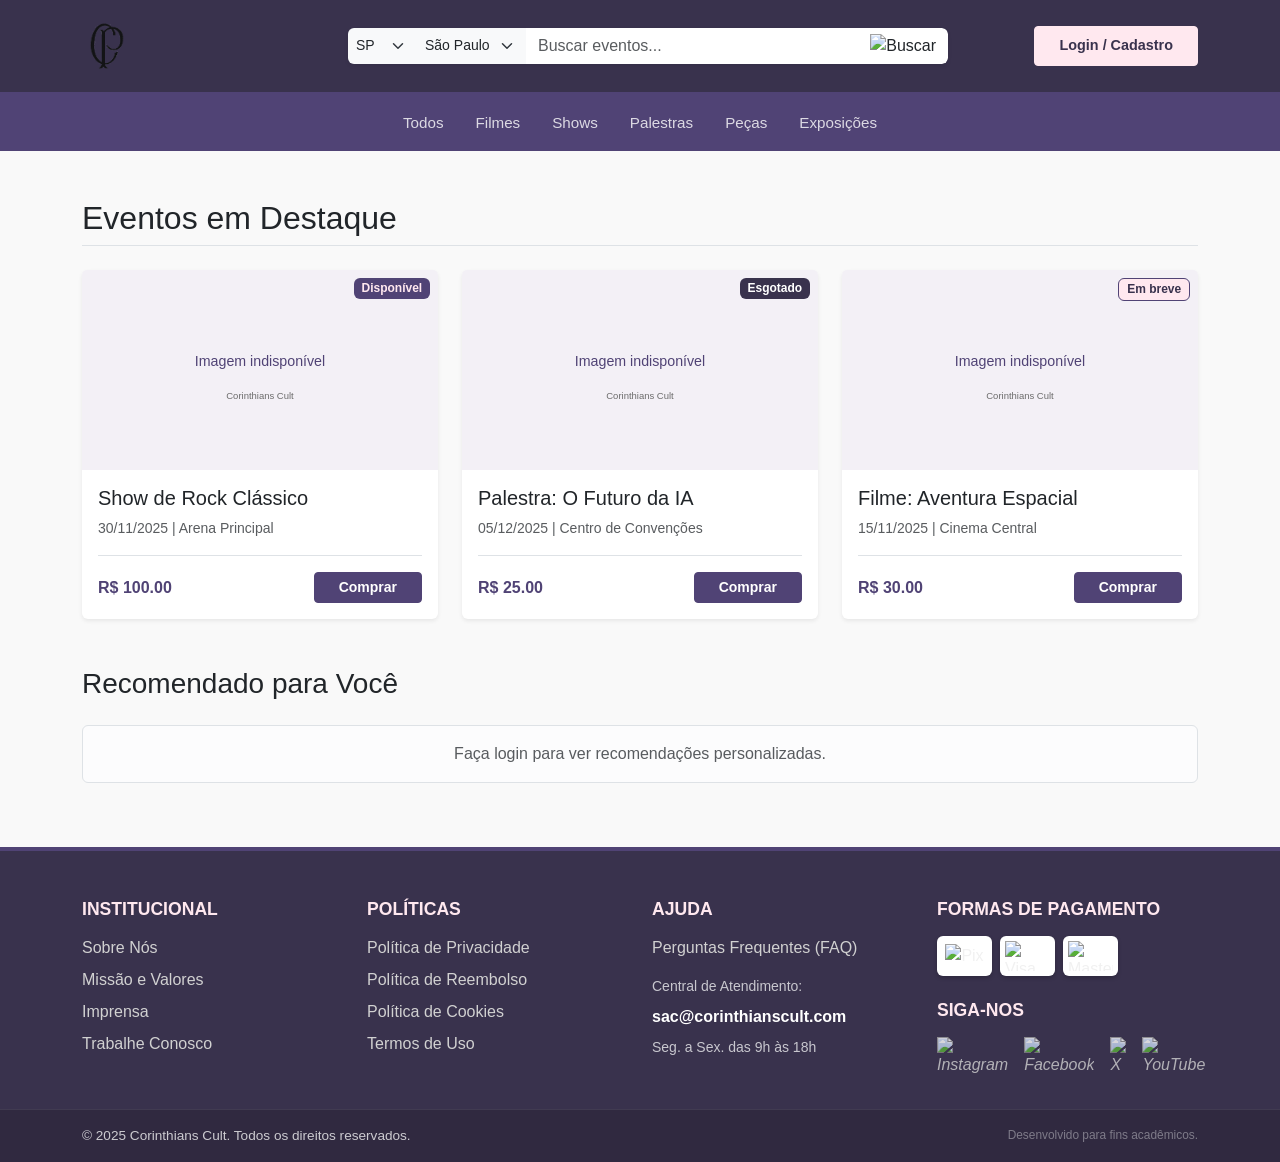
==== commit aca36301: "Correção do PATH para que as imagens dos cards sejam carregadas pelo GitHub Pages" ====
--- a/index.html
+++ b/index.html
@@ -260,7 +260,7 @@
                     <div class="col-12 col-md-6 col-lg-4">
                         <div class="card h-100 shadow-sm border-0 event-card">
                             <div class="position-relative">
-                                <img src="${event.imagem_capa}" class="card-img-top" alt="${event.title}">
+                                <img src="${encodeURI(event.imagem_capa || './assets/images/placeholder.svg')}" class="card-img-top" alt="${event.title}" onerror="this.onerror=null;this.src='./assets/images/placeholder.svg'">
                                 <span class="position-absolute top-0 end-0 m-2 badge ${badgeClass}">${event.status}</span>
                             </div>
                             <div class="card-body d-flex flex-column">
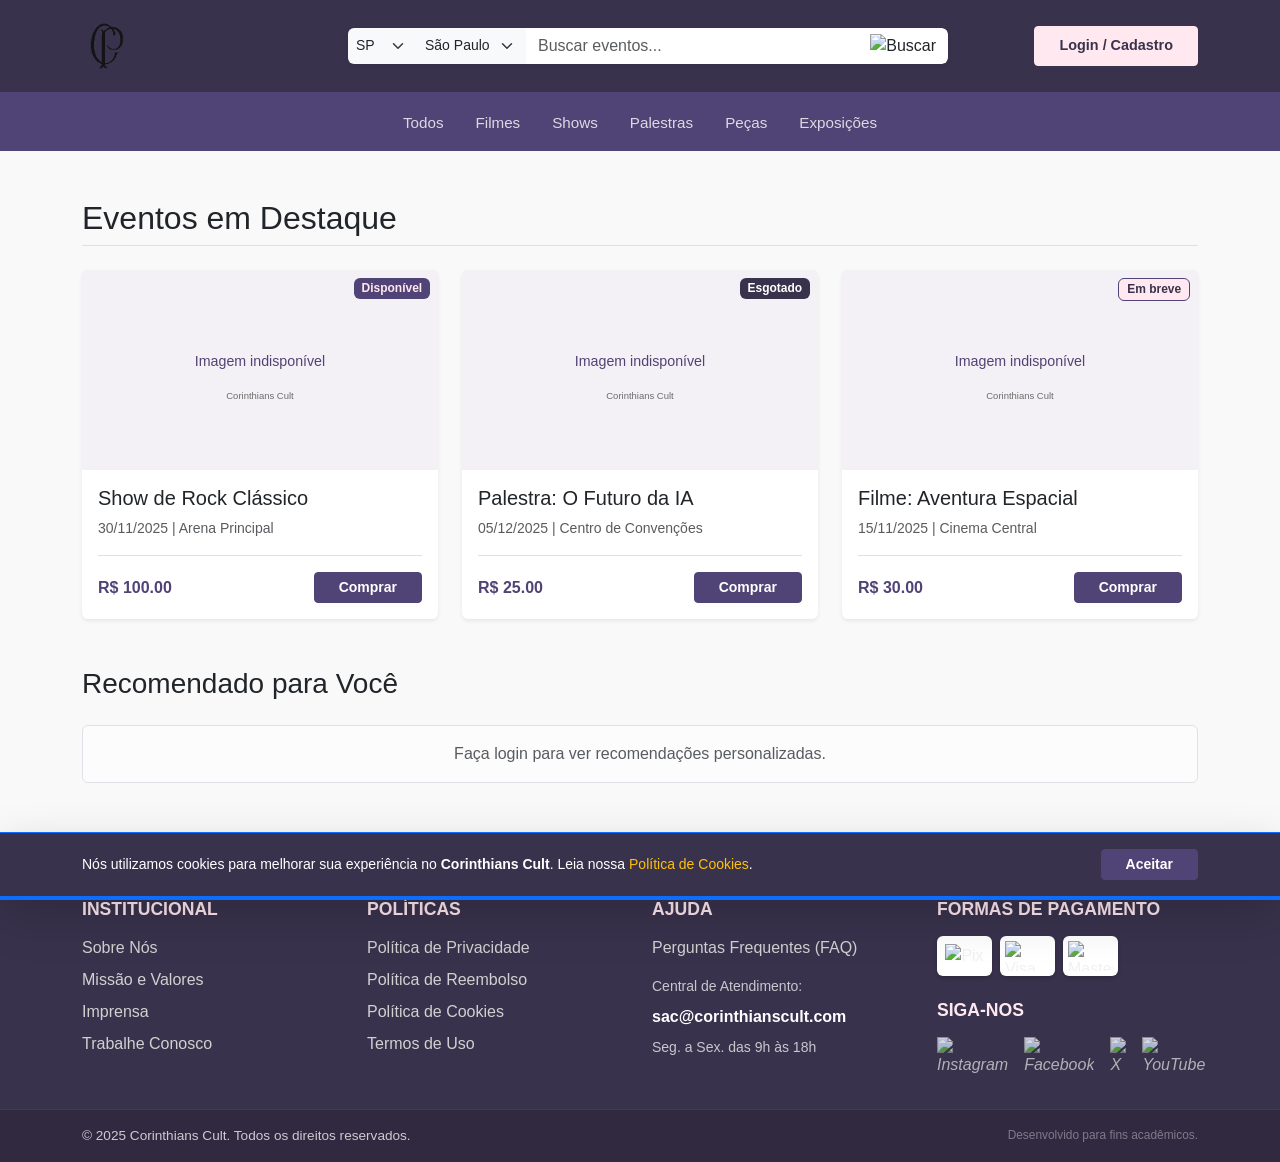
==== commit 0f9e35c8: "Acrescentada lógica de recomendações personalizadas e refinada alguns informações mostradas no Foote" ====
--- a/index.html
+++ b/index.html
@@ -124,7 +124,7 @@
                     <ul class="list-unstyled">
                         <li><a href="#" onclick="alert('Página Institucional em construção!')">Sobre Nós</a></li>
                         <li><a href="#" onclick="alert('Nossa missão é espalhar a cultura!')">Missão e Valores</a></li>
-                        <li><a href="#" onclick="alert('Entre em contato: sac@cult.com')">Imprensa</a></li>
+                        <li><a href="#" onclick="alert('Entre em contato: sac@corinthianscult.com')">Imprensa</a></li>
                         <li><a href="#" onclick="alert('Envie seu currículo!')">Trabalhe Conosco</a></li>
                     </ul>
                 </div>
@@ -289,6 +289,24 @@
                 console.error(e);
                 grid.innerHTML = '<div class="col-12 text-danger text-center">Erro ao carregar eventos.</div>';
             }
+
+            // Recomendações personalizadas (filtragem por conteúdo)
+            const recommendedGrid = document.getElementById('recommended-events-grid');
+            try {
+                const user = api.getCurrentUser();
+                if (user) {
+                    const recs = api.getRecommendationsForUser(user.id, 3);
+                    if (recs && recs.length > 0) {
+                        recommendedGrid.innerHTML = recs.map(createEventCard).join('');
+                    } else {
+                        recommendedGrid.innerHTML = '<div class="col-12"><div class="alert alert-light border text-center text-muted">Sem recomendações no momento.</div></div>';
+                    }
+                }
+                // Se não estiver logado, mantemos a mensagem padrão (faça login)
+            } catch (err) {
+                console.error(err);
+                recommendedGrid.innerHTML = '<div class="col-12 text-danger text-center">Erro ao carregar recomendações.</div>';
+            }
         });
     </script>
 </body>
